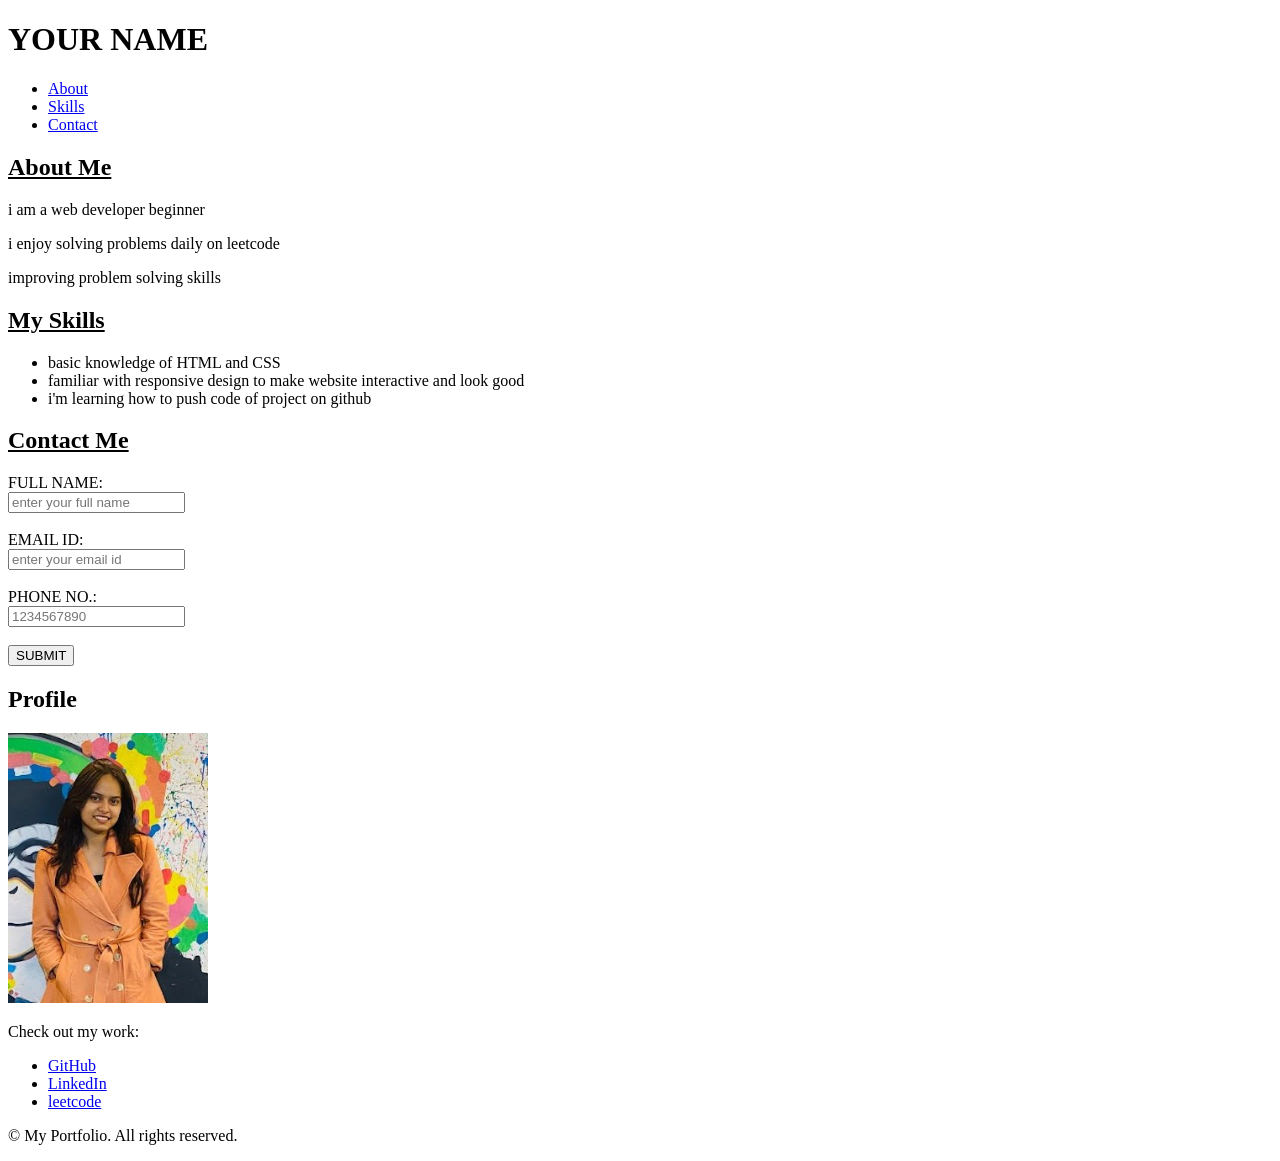
==== week1/index.html @ 1bb8cd41 "week 1 task" ====
<!DOCTYPE html>
<html lang="en">
<head>
    <meta charset="UTF-8">
    <meta name="viewport" content="width=device-width, initial-scale=1.0">
    <title>MY PORTFOLIO</title>
</head>
<body>
    <header>
        <h1>YOUR NAME</h1>
        <nav>
             <ul>
                <li><a href="#about">About</a></li>
                <li><a href="#skills">Skills</a></li>
                <li><a href="#contact">Contact</a></li>
            </ul>
        </nav>
     </header>
        <section id="about">
            <h2 style="text-decoration: underline ">About Me</h2>
            <p>i am a web developer beginner</p>
            <p>i enjoy solving problems daily on leetcode</p>
            <p>improving problem solving skills</p>
        </section>
        <section id="skills">
                <h2 style="text-decoration: underline">My Skills</h2>
            <ul>
                <li>basic knowledge of HTML and CSS</li>
                <li>familiar with responsive design to make website interactive and look good</li>
                <li>i'm learning how to push code of project on github</li>
            </ul>
        </section>
        <section id="contact">
        <h2 style="text-decoration: underline">Contact Me</h2>
        <form action="#" method="post">
            <label for="name:">FULL NAME:</label><br>
            <input type="text" placeholder="enter your full name"> <br><br>
             <label for="name:">EMAIL ID:</label><br>
            <input type="text" placeholder="enter your email id"> <br><br>
             <label for="name:">PHONE NO.:</label><br>
            <input type="text" placeholder="1234567890"> <br><br>
            <button id="submit">SUBMIT</button>
        </section>
    </script>
    <section id="profile">
        <h2>Profile</h2>
        <img src="./ameeksha.jpg" alt="My Profile Picture" width="200">
        <p>Check out my work:</p>
        <ul>
            <li><a href="https://github.com/Ameeksha22/" target="_blank">GitHub</a></li>
            <li><a href="https://www.linkedin.com/in/ameeksha-jakar-221068319/" target="_blank">LinkedIn</a></li>
            <li><a href="https://leetcode.com/u/jakarameeksha/" target="_blank">leetcode</a></li>
        </ul>
    </section>
    <footer> <p>&copy; My Portfolio. All rights reserved.</p> </footer>
</body>
</html>
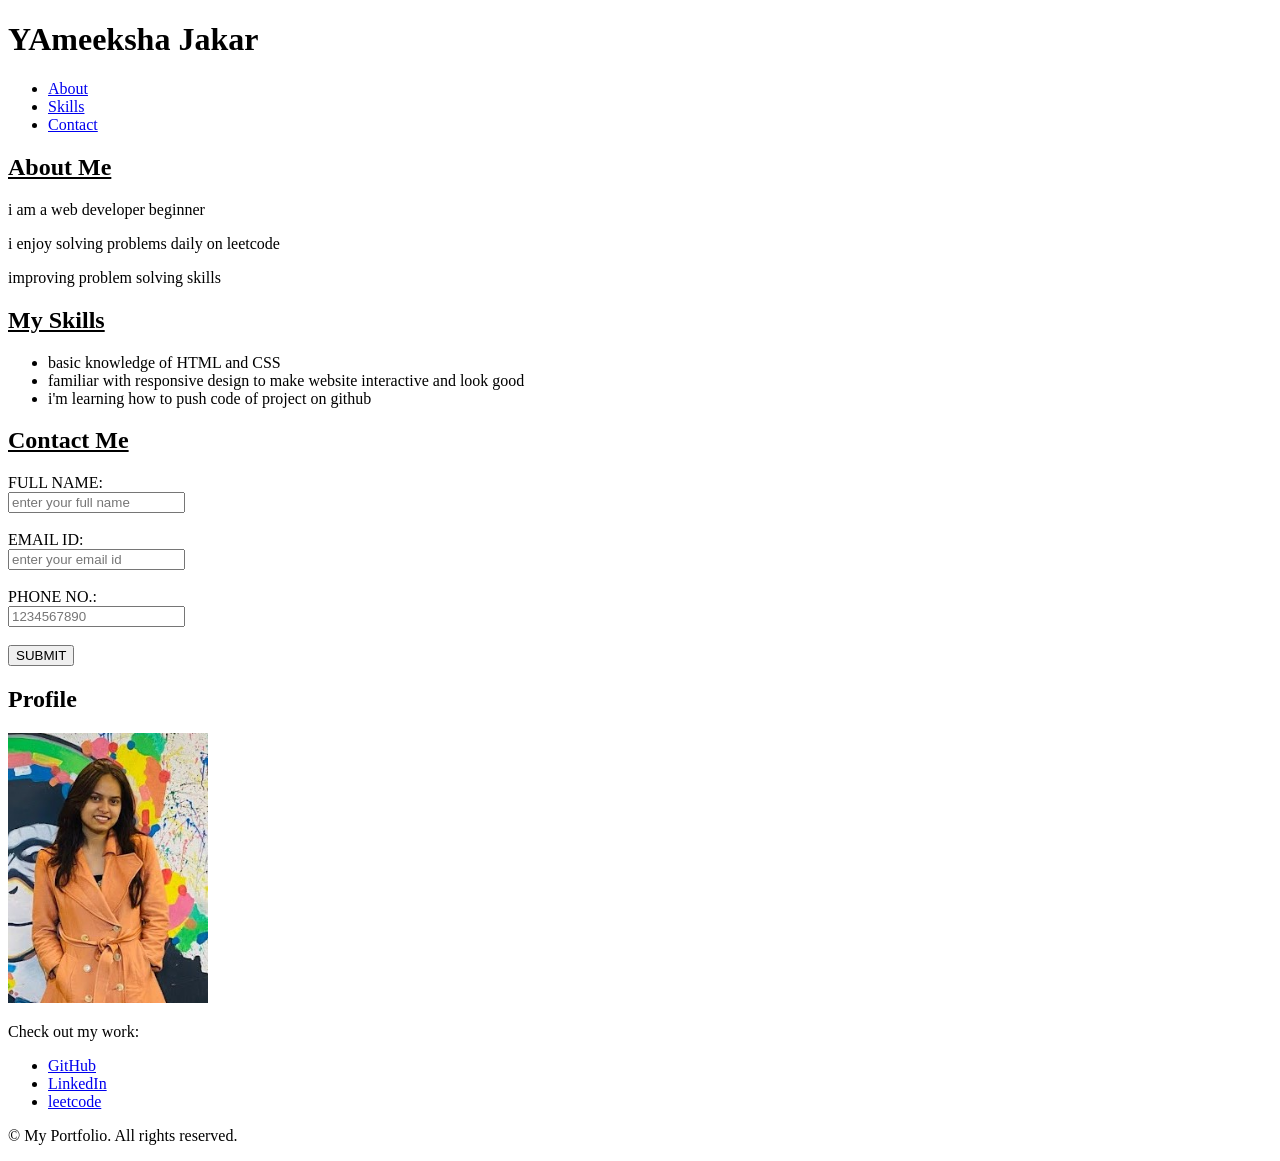
==== commit c6f5cbea: "Update index.html" ====
--- a/week1/index.html
+++ b/week1/index.html
@@ -7,7 +7,7 @@
 </head>
 <body>
     <header>
-        <h1>YOUR NAME</h1>
+        <h1>YAmeeksha Jakar</h1>
         <nav>
              <ul>
                 <li><a href="#about">About</a></li>
@@ -55,3 +55,5 @@
     <footer> <p>&copy; My Portfolio. All rights reserved.</p> </footer>
 </body>
 </html>
+
+
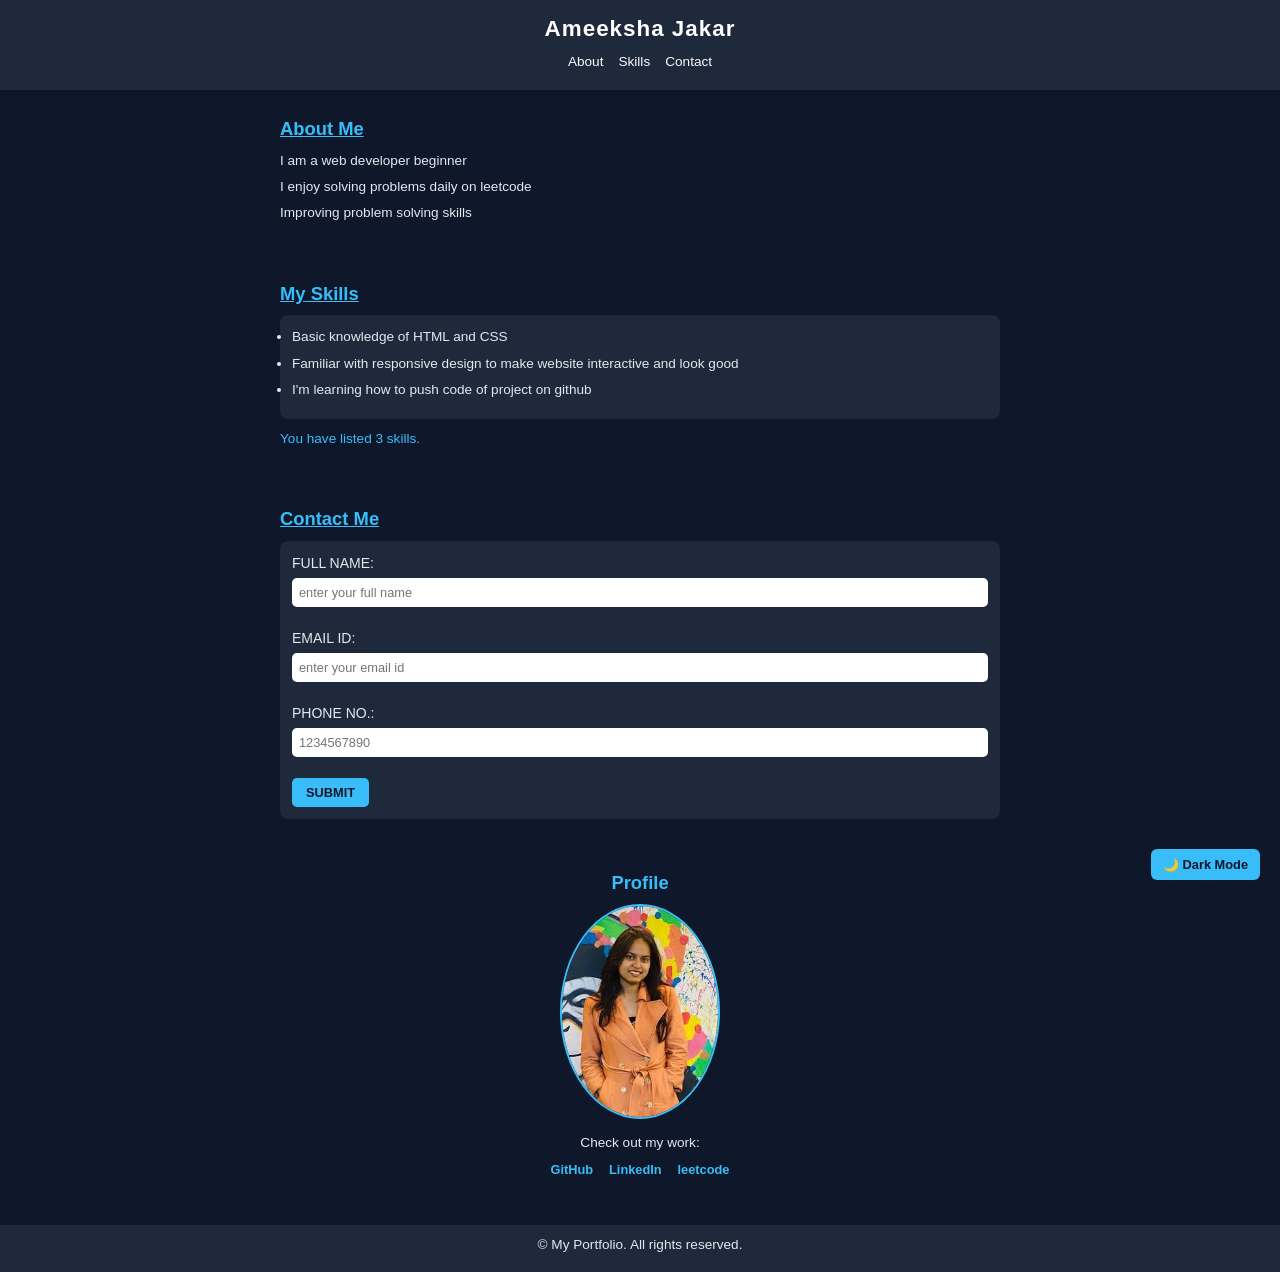
==== commit 35afa706: "Update index.html" ====
--- a/week1/index.html
+++ b/week1/index.html
@@ -5,9 +5,11 @@
     <meta name="viewport" content="width=device-width, initial-scale=1.0">
     <title>MY PORTFOLIO</title>
 </head>
+<link rel="stylesheet" href="styles.css">
+
 <body>
     <header>
-        <h1>YAmeeksha Jakar</h1>
+        <h1>Ameeksha Jakar</h1>
         <nav>
              <ul>
                 <li><a href="#about">About</a></li>
@@ -18,16 +20,16 @@
      </header>
         <section id="about">
             <h2 style="text-decoration: underline ">About Me</h2>
-            <p>i am a web developer beginner</p>
-            <p>i enjoy solving problems daily on leetcode</p>
-            <p>improving problem solving skills</p>
+            <p>I am a web developer beginner</p>
+            <p>I enjoy solving problems daily on leetcode</p>
+            <p>Improving problem solving skills</p>
         </section>
         <section id="skills">
                 <h2 style="text-decoration: underline">My Skills</h2>
             <ul>
-                <li>basic knowledge of HTML and CSS</li>
-                <li>familiar with responsive design to make website interactive and look good</li>
-                <li>i'm learning how to push code of project on github</li>
+                <li>Basic knowledge of HTML and CSS</li>
+                <li>Familiar with responsive design to make website interactive and look good</li>
+                <li>I'm learning how to push code of project on github</li>
             </ul>
         </section>
         <section id="contact">
@@ -53,7 +55,7 @@
         </ul>
     </section>
     <footer> <p>&copy; My Portfolio. All rights reserved.</p> </footer>
+    <script src="script.js"></script>
 </body>
 </html>
 
-
--- a/week1/styles.css
+++ b/week1/styles.css
@@ -0,0 +1,173 @@
+@import url('https://fonts.googleapis.com/css2?family=Poppins:wght@300;500;700&display=swap');
+
+* {
+  margin: 0;
+  padding: 0;
+  box-sizing: border-box;
+}
+
+body {
+  font-family: 'Poppins', sans-serif;
+  background-color: #0f172a;
+  color: #e2e8f0;
+  line-height: 1.5;
+  font-size: 14px;
+}
+
+header {
+  background-color: #1e293b;
+  color: #fff;
+  padding: 12px;
+  text-align: center;
+  box-shadow: 0 1px 6px rgba(0, 0, 0, 0.2);
+}
+
+header h1 {
+  font-size: 1.4rem;
+  letter-spacing: 1px;
+}
+
+nav ul {
+  display: flex;
+  justify-content: center;
+  gap: 15px;
+  list-style: none;
+  margin-top: 6px;
+}
+
+nav ul li a {
+  text-decoration: none;
+  color: #f8fafc;
+  font-size: 0.85rem;
+  font-weight: 500;
+  transition: color 0.3s ease;
+}
+
+nav ul li a:hover {
+  color: #38bdf8;
+}
+
+section {
+  padding: 25px 15px;
+  max-width: 750px;
+  margin: auto;
+}
+
+h2 {
+  color: #38bdf8;
+  margin-bottom: 8px;
+  font-size: 1.15rem;
+}
+
+p, li {
+  font-size: 0.85rem;
+  margin-bottom: 6px;
+}
+
+#skills ul {
+  background: #1e293b;
+  padding: 12px;
+  border-radius: 8px;
+}
+
+form {
+  background-color: #1e293b;
+  padding: 12px;
+  border-radius: 8px;
+}
+
+input[type="text"] {
+  width: 100%;
+  padding: 7px;
+  margin-top: 4px;
+  border-radius: 5px;
+  border: none;
+  outline: none;
+  font-size: 0.8rem;
+}
+
+button {
+  background-color: #38bdf8;
+  color: #0f172a;
+  border: none;
+  padding: 7px 14px;
+  font-weight: 600;
+  font-size: 0.8rem;
+  border-radius: 5px;
+  cursor: pointer;
+  transition: background 0.3s ease;
+}
+
+button:hover {
+  background-color: #0ea5e9;
+}
+
+#profile {
+  text-align: center;
+}
+
+#profile img {
+  border-radius: 50%;
+  border: 2px solid #38bdf8;
+  margin-bottom: 8px;
+  transition: transform 0.3s ease;
+  width: 160px;
+}
+
+#profile img:hover {
+  transform: scale(1.04);
+}
+
+#profile ul {
+  list-style: none;
+  padding: 0;
+}
+
+#profile ul li {
+  display: inline-block;
+  margin: 0 6px;
+}
+
+#profile a {
+  color: #38bdf8;
+  text-decoration: none;
+  font-weight: 600;
+  font-size: 0.8rem;
+}
+
+#profile a:hover {
+  text-decoration: underline;
+}
+
+footer {
+  background-color: #1e293b;
+  text-align: center;
+  padding: 10px 0;
+  font-size: 0.75rem;
+  margin-top: 20px;
+}
+
+@media (max-width: 768px) {
+  nav ul {
+    flex-direction: column;
+    gap: 5px;
+  }
+
+  section {
+    padding: 20px;
+  }
+
+  button {
+    width: 100%;
+  }
+
+  header h1 {
+    font-size: 1.2rem;
+  }
+
+  h2 {
+    font-size: 1rem;
+  }
+}
+
+
